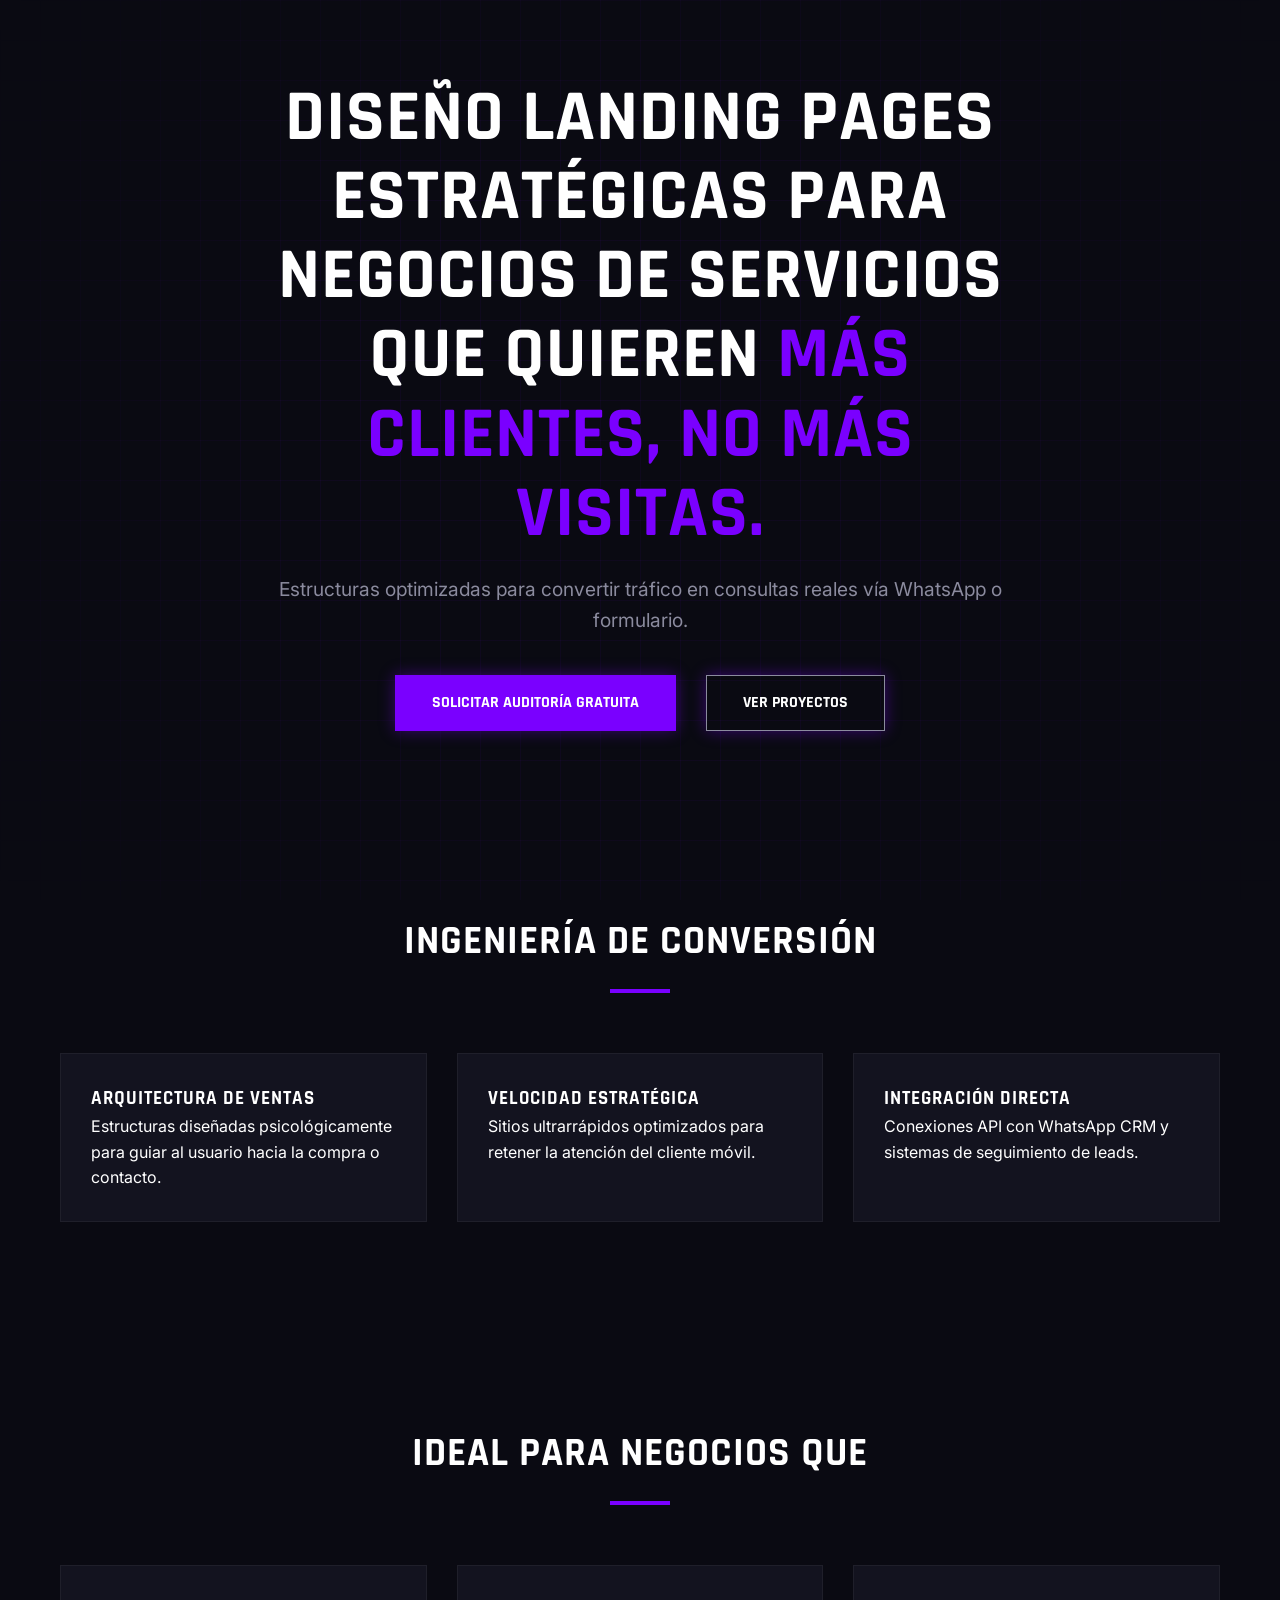
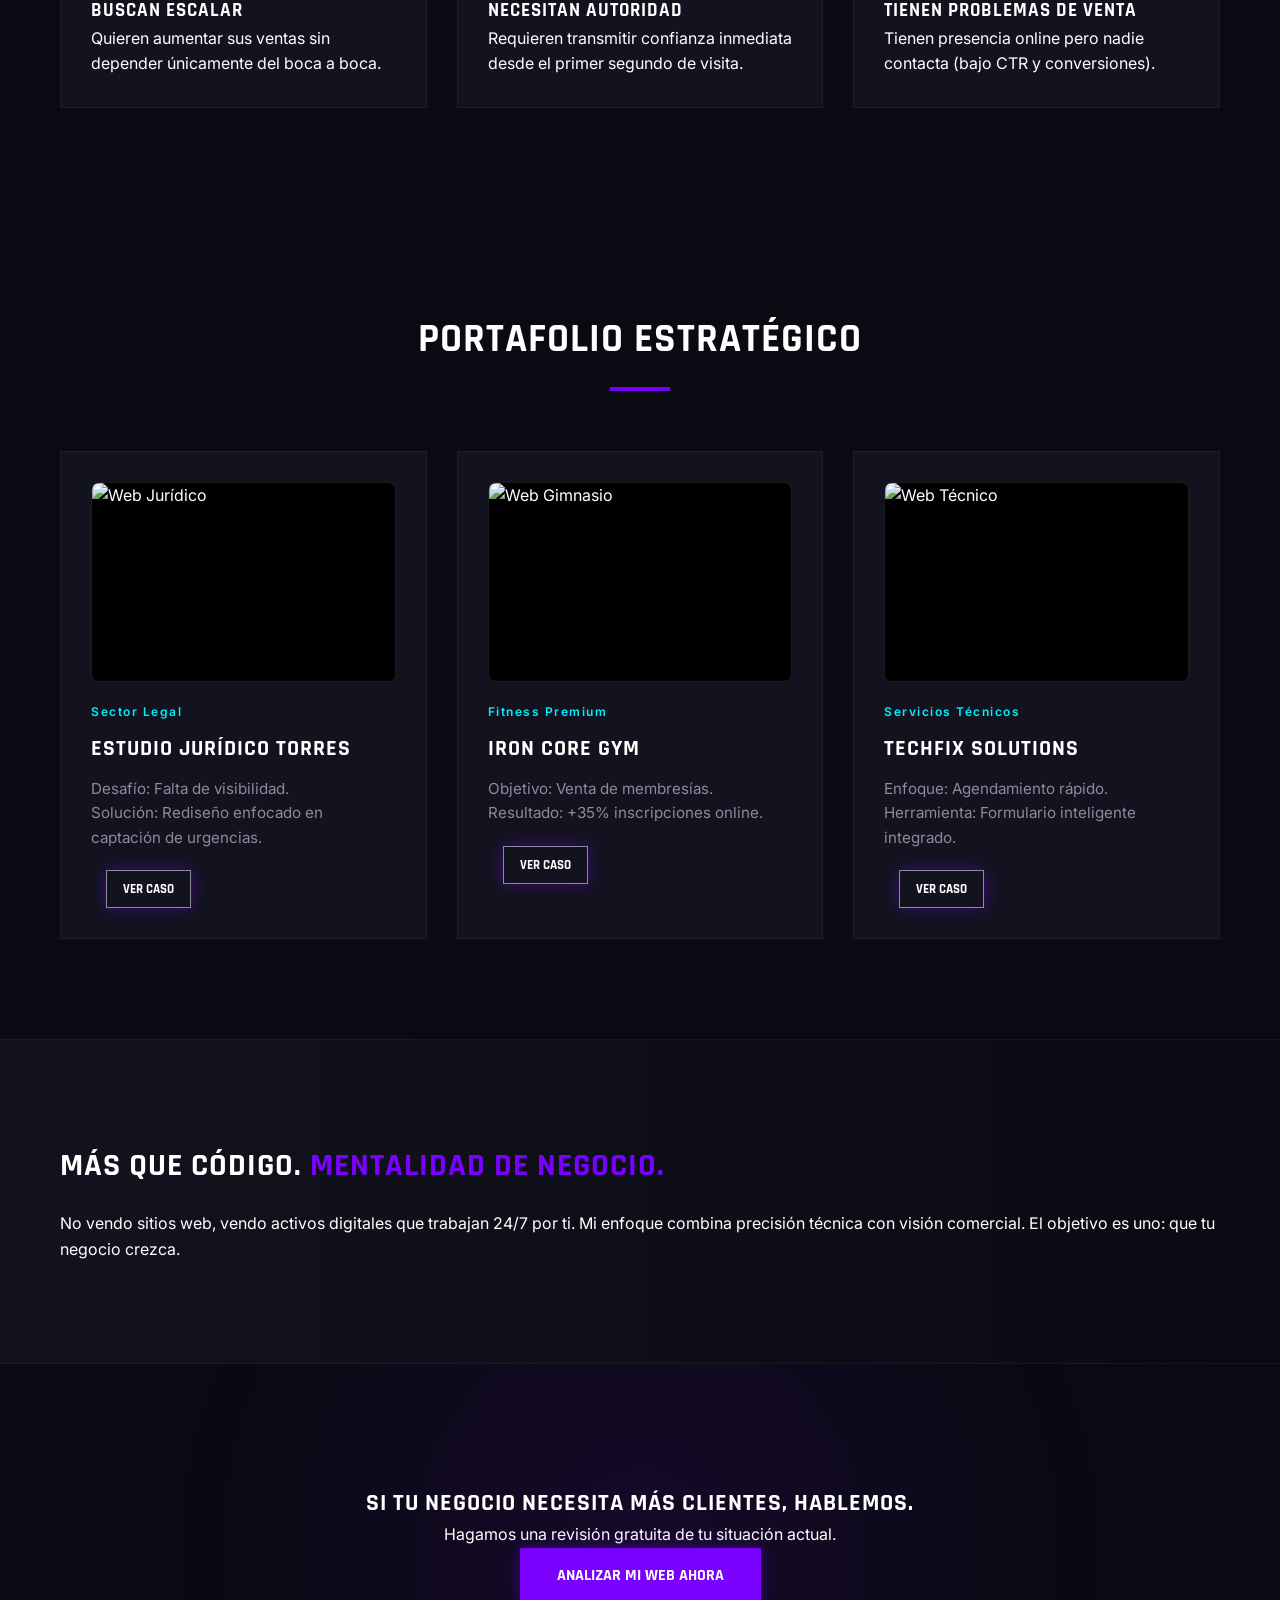
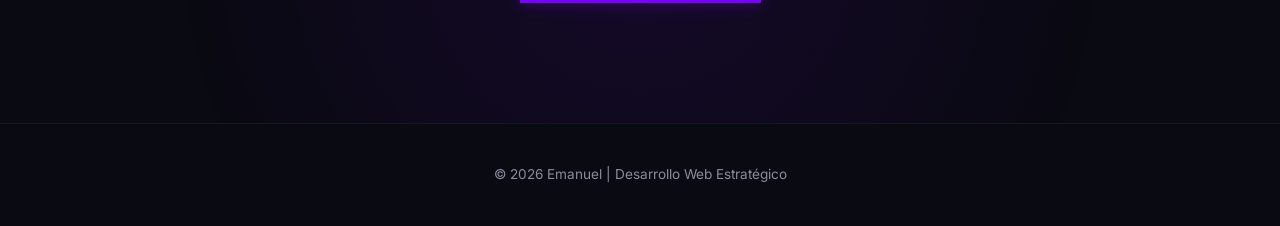
==== index.html @ 3ace0fc2 "portafolio de landing pages completo" ====
<!doctype html>
<html lang="es">
  <head>
    <meta charset="UTF-8" />
    <meta name="viewport" content="width=device-width, initial-scale=1.0" />
    <title>Diseño Landing Pages | Estrategia y Conversión</title>
    <meta name="description" content="Desarrollo landing pages optimizadas para generar clientes reales." />
    <link rel="canonical" href="https://tudominio.com/" />
    <meta name="theme-color" content="#0a0a12" />

    <!-- SEO & Open Graph -->
    <meta property="og:type" content="website" />
    <meta property="og:title" content="Landing Pages Estratégicas | Más Clientes" />
    <meta property="og:description" content="Diseño enfocado en conversión y estrategia digital." />
    <meta property="og:url" content="https://tudominio.com/" />
    <meta property="og:image" content="https://tudominio.com/preview.jpg" />

    <link rel="preconnect" href="https://fonts.googleapis.com" />
    <link rel="preconnect" href="https://fonts.gstatic.com" crossorigin />
    <link
      href="https://fonts.googleapis.com/css2?family=Inter:wght@300;400;600&family=Rajdhani:wght@500;600;700&display=swap"
      rel="stylesheet"
    />
    <link rel="stylesheet" href="css/styles.css" />
  </head>

 <body>
    <div class="bg-grid"></div>

    <!-- HERO -->
    <section class="hero">
        <div class="container hero-content reveal">
            <h1>
                Diseño landing pages estratégicas para negocios de servicios que quieren
                <span class="text-accent">más clientes, no más visitas.</span>
            </h1>
            <p>Estructuras optimizadas para convertir tráfico en consultas reales vía WhatsApp o formulario.</p>
            <div class="cta-group">
                <a href="#contacto" class="btn">Solicitar Auditoría Gratuita</a>
                <a href="#portfolio" class="btn btn-outline">Ver Proyectos</a>
            </div>
        </div>
    </section>

    <!-- PROPUESTA DE VALOR -->
    <section class="section-padding">
        <div class="container">
            <div class="section-header reveal">
                <h2>Ingeniería de Conversión</h2>
                <div class="line"></div>
            </div>
            <div class="value-grid">
                <div class="value-card reveal">
                    <h3>Arquitectura de Ventas</h3>
                    <p>Estructuras diseñadas psicológicamente para guiar al usuario hacia la compra o contacto.</p>
                </div>
                <div class="value-card reveal">
                    <h3>Velocidad Estratégica</h3>
                    <p>Sitios ultrarrápidos optimizados para retener la atención del cliente móvil.</p>
                </div>
                <div class="value-card reveal">
                    <h3>Integración Directa</h3>
                    <p>Conexiones API con WhatsApp CRM y sistemas de seguimiento de leads.</p>
                </div>
            </div>
        </div>
    </section>

    <!-- TARGET AUDIENCE -->
    <section class="section-padding">
        <div class="container">
            <div class="section-header reveal">
                <h2>Ideal Para Negocios Que</h2>
                <div class="line"></div>
            </div>
            <div class="value-grid">
                <div class="value-card reveal">
                    <h3>Buscan Escalar</h3>
                    <p>Quieren aumentar sus ventas sin depender únicamente del boca a boca.</p>
                </div>
                <div class="value-card reveal">
                    <h3>Necesitan Autoridad</h3>
                    <p>Requieren transmitir confianza inmediata desde el primer segundo de visita.</p>
                </div>
                <div class="value-card reveal">
                    <h3>Tienen Problemas de Venta</h3>
                    <p>Tienen presencia online pero nadie contacta (bajo CTR y conversiones).</p>
                </div>
            </div>
        </div>
    </section>

    <!-- PORTFOLIO GRID (3 DEMOS SIN FLECHAS) -->
    <section id="portfolio" class="section-padding">
        <div class="container">
            <div class="section-header reveal">
                <h2>Portafolio Estratégico</h2>
                <div class="line"></div>
            </div>

            <!-- Aquí están las 3 demps fijas en grilla -->
            <div class="portfolio-grid">
                
                <!-- DEMO 1 -->
                <div class="project-card reveal">
                    <div class="mockup-frame">
                        <!-- Imagen Placeholder de Estudio Jurídico -->
                        <img src="https://images.unsplash.com/photo-1589829085413-56de8ae18c73?auto=format&fit=crop&w=600&q=80" alt="Web Jurídico" loading="lazy">
                    </div>
                    <div class="info-content">
                        <span class="project-tag">Sector Legal</span>
                        <h3 class="project-title">Estudio Jurídico Torres</h3>
                        <p class="project-strategy">
                            Desafío: Falta de visibilidad.<br>
                            Solución: Rediseño enfocado en captación de urgencias.
                        </p>
                        <a href="/proyectos/estudio-juridico.html" class="btn btn-outline" style="font-size: 0.8rem; padding: 8px 16px;">Ver Caso</a>
                    </div>
                </div>

                <!-- DEMO 2 -->
                <div class="project-card reveal">
                    <div class="mockup-frame">
                         <!-- Imagen Placeholder de Gimnasio -->
                        <img src="https://images.unsplash.com/photo-1534438327276-14e5300c3a48?auto=format&fit=crop&w=600&q=80" alt="Web Gimnasio" loading="lazy">
                    </div>
                    <div class="info-content">
                        <span class="project-tag">Fitness Premium</span>
                        <h3 class="project-title">Iron Core Gym</h3>
                        <p class="project-strategy">
                            Objetivo: Venta de membresías.<br>
                            Resultado: +35% inscripciones online.
                        </p>
                        <a href="/proyectos/gimnasio.html" class="btn btn-outline" style="font-size: 0.8rem; padding: 8px 16px;">Ver Caso</a>
                    </div>
                </div>

                <!-- DEMO 3 -->
                <div class="project-card reveal">
                    <div class="mockup-frame">
                         <!-- Imagen Placeholder Técnico -->
                        <img src="https://images.unsplash.com/photo-1597872200969-2b65d56bd16b?auto=format&fit=crop&w=600&q=80" alt="Web Técnico" loading="lazy">
                    </div>
                    <div class="info-content">
                        <span class="project-tag">Servicios Técnicos</span>
                        <h3 class="project-title">TechFix Solutions</h3>
                        <p class="project-strategy">
                            Enfoque: Agendamiento rápido.<br>
                            Herramienta: Formulario inteligente integrado.
                        </p>
                        <a href="/proyectos/servicio-tecnico.html" class="btn btn-outline" style="font-size: 0.8rem; padding: 8px 16px;">Ver Caso</a>
                    </div>
                </div>

            </div>
        </div>
    </section>

    <!-- SOBRE MÍ -->
    <section class="section-padding about-section reveal">
        <div class="container">
            <div class="about-text">
                <h3>Más que código. <span class="text-accent">Mentalidad de negocio.</span></h3>
                <p>No vendo sitios web, vendo activos digitales que trabajan 24/7 por ti. Mi enfoque combina precisión técnica con visión comercial. El objetivo es uno: que tu negocio crezca.</p>
            </div>
        </div>
    </section>

    <!-- CTA FINAL -->
    <section id="contacto" class="final-cta reveal">
        <div class="container">
            <h2>Si tu negocio necesita más clientes, hablemos.</h2>
            <p>Hagamos una revisión gratuita de tu situación actual.</p>
            <a href="https://wa.me/TU_NUMERO" class="btn">Analizar mi web ahora</a>
        </div>
    </section>

    <footer>
        <div class="container">
            <p>&copy; <span id="year"></span> Emanuel | Desarrollo Web Estratégico</p>
        </div>
    </footer>

    <script src="js/script.js"></script>
  </body>
</html>
---- css/styles.css ----
/* --- VARIABLES Y RESET --- */
        :root {
            --bg-deep: #0a0a12;
            --bg-card: #13131f;
            --primary-neon: #7a00ff;
            --accent-cyan: #00f0ff;
            --text-main: #ffffff;
            --text-muted: #8b8b9e;
            --border-tech: rgba(122, 0, 255, 0.2);
            --font-head: "Rajdhani", sans-serif;
            --font-body: "Inter", sans-serif;
            --transition: all 0.3s cubic-bezier(0.25, 0.46, 0.45, 0.94);
        }

        * { margin: 0; padding: 0; box-sizing: border-box; }

        body {
            background-color: var(--bg-deep);
            color: var(--text-main);
            font-family: var(--font-body);
            line-height: 1.6;
            overflow-x: hidden;
        }

        /* Fondo Grid Tecnológico */
        .bg-grid {
            position: fixed;
            inset: 0;
            z-index: -1;
            background-image: 
                linear-gradient(rgba(122, 0, 255, 0.05) 1px, transparent 1px),
                linear-gradient(90deg, rgba(122, 0, 255, 0.05) 1px, transparent 1px);
            background-size: 40px 40px;
            mask-image: radial-gradient(circle at center, black 40%, transparent 100%);
            -webkit-mask-image: radial-gradient(circle at center, black 40%, transparent 100%);
        }

        h1, h2, h3, h4 { font-family: var(--font-head); text-transform: uppercase; letter-spacing: 1px; }
        .container { max-width: 1200px; margin: auto; padding: 0 20px; }
        .text-accent { color: var(--primary-neon); }
        .section-padding { padding: 100px 0; }
        
        .btn {
            display: inline-block;
            padding: 14px 36px;
            font-family: var(--font-head);
            font-weight: 700;
            text-transform: uppercase;
            text-decoration: none;
            color: #fff;
            background: var(--primary-neon);
            border: 1px solid var(--primary-neon);
            transition: var(--transition);
            box-shadow: 0 0 15px rgba(122, 0, 255, 0.4);
            cursor: pointer;
        }
        .btn:hover {
            background: transparent;
            box-shadow: 0 0 25px rgba(122, 0, 255, 0.6);
        }
        .btn-outline {
            background: transparent;
            border: 1px solid var(--text-muted);
            margin-left: 15px;
        }
        .btn-outline:hover {
            border-color: var(--primary-neon);
            background: rgba(122, 0, 255, 0.1);
        }

        /* --- HERO SECTION --- */
        .hero {
            min-height: 90vh;
            display: flex;
            align-items: center;
            justify-content: center;
            text-align: center;
            position: relative;
        }
        .hero-content { max-width: 800px; }
        .hero h1 {
            font-size: clamp(2.5rem, 6vw, 4.5rem);
            line-height: 1.1;
            margin-bottom: 20px;
        }
        .hero p { font-size: 1.2rem; color: var(--text-muted); margin-bottom: 40px; }
        .cta-group { display: flex; gap: 15px; justify-content: center; flex-wrap: wrap; }

        /* --- SECCIONES GENERALES --- */
        .section-header { margin-bottom: 60px; text-align: center; }
        .section-header h2 { font-size: 2.5rem; margin-bottom: 15px; }
        .line { width: 60px; height: 4px; background: var(--primary-neon); margin: 0 auto; }
        
        .value-grid, .portfolio-grid {
            display: grid;
            grid-template-columns: repeat(auto-fit, minmax(300px, 1fr));
            gap: 30px;
        }

        .value-card, .project-card {
            background: var(--bg-card);
            border: 1px solid rgba(255, 255, 255, 0.05);
            padding: 30px;
            transition: var(--transition);
        }

        .project-card {
            display: flex;
            flex-direction: column;
            overflow: hidden;
            position: relative;
        }

        .project-card:hover {
            transform: translateY(-5px);
            border-color: var(--primary-neon);
            box-shadow: 0 10px 30px rgba(0,0,0,0.5);
        }

        /* Mockup Visual en Cards */
        .mockup-frame {
            width: 100%;
            height: 200px;
            background: #000;
            border-radius: 8px;
            overflow: hidden;
            margin-bottom: 20px;
            border: 1px solid rgba(255,255,255,0.1);
        }
        .mockup-frame img {
            width: 100%;
            height: 100%;
            object-fit: cover;
            transition: transform 0.5s ease;
        }
        .project-card:hover .mockup-frame img {
            transform: scale(1.05);
        }

        .project-tag {
            font-size: 0.75rem;
            letter-spacing: 1.5px;
            color: var(--accent-cyan);
            margin-bottom: 10px;
            display: block;
            font-weight: 600;
        }
        .project-title { font-size: 1.4rem; margin-bottom: 10px; color: #fff; }
        .project-strategy {
            color: var(--text-muted);
            font-size: 0.95rem;
            margin-bottom: 20px;
            flex-grow: 1;
        }

        /* --- SOBRE MI --- */
        .about-section {
            background: linear-gradient(90deg, var(--bg-card), var(--bg-deep));
            border-top: 1px solid var(--border-tech);
            border-bottom: 1px solid var(--border-tech);
        }
        .about-text h3 { font-size: 2rem; margin-bottom: 20px; }

        /* --- CTA FINAL --- */
        .final-cta {
            text-align: center;
            padding: 120px 0;
            background: radial-gradient(circle at center, rgba(122, 0, 255, 0.1) 0%, transparent 70%);
        }

        footer {
            border-top: 1px solid rgba(255, 255, 255, 0.05);
            padding: 40px 0;
            text-align: center;
            font-size: 0.85rem;
            color: var(--text-muted);
        }

        /* --- ANIMACIONES SCROLL --- */
        .reveal { opacity: 0; transform: translateY(30px); transition: all 0.8s ease-out; }
        .reveal.active { opacity: 1; transform: translateY(0); }

        /* Responsive Móvil */
        @media(max-width: 768px) {
            .value-grid, .portfolio-grid { grid-template-columns: 1fr; }
            .hero h1 { font-size: 2.5rem; }
            .section-header h2 { font-size: 2rem; }
        }
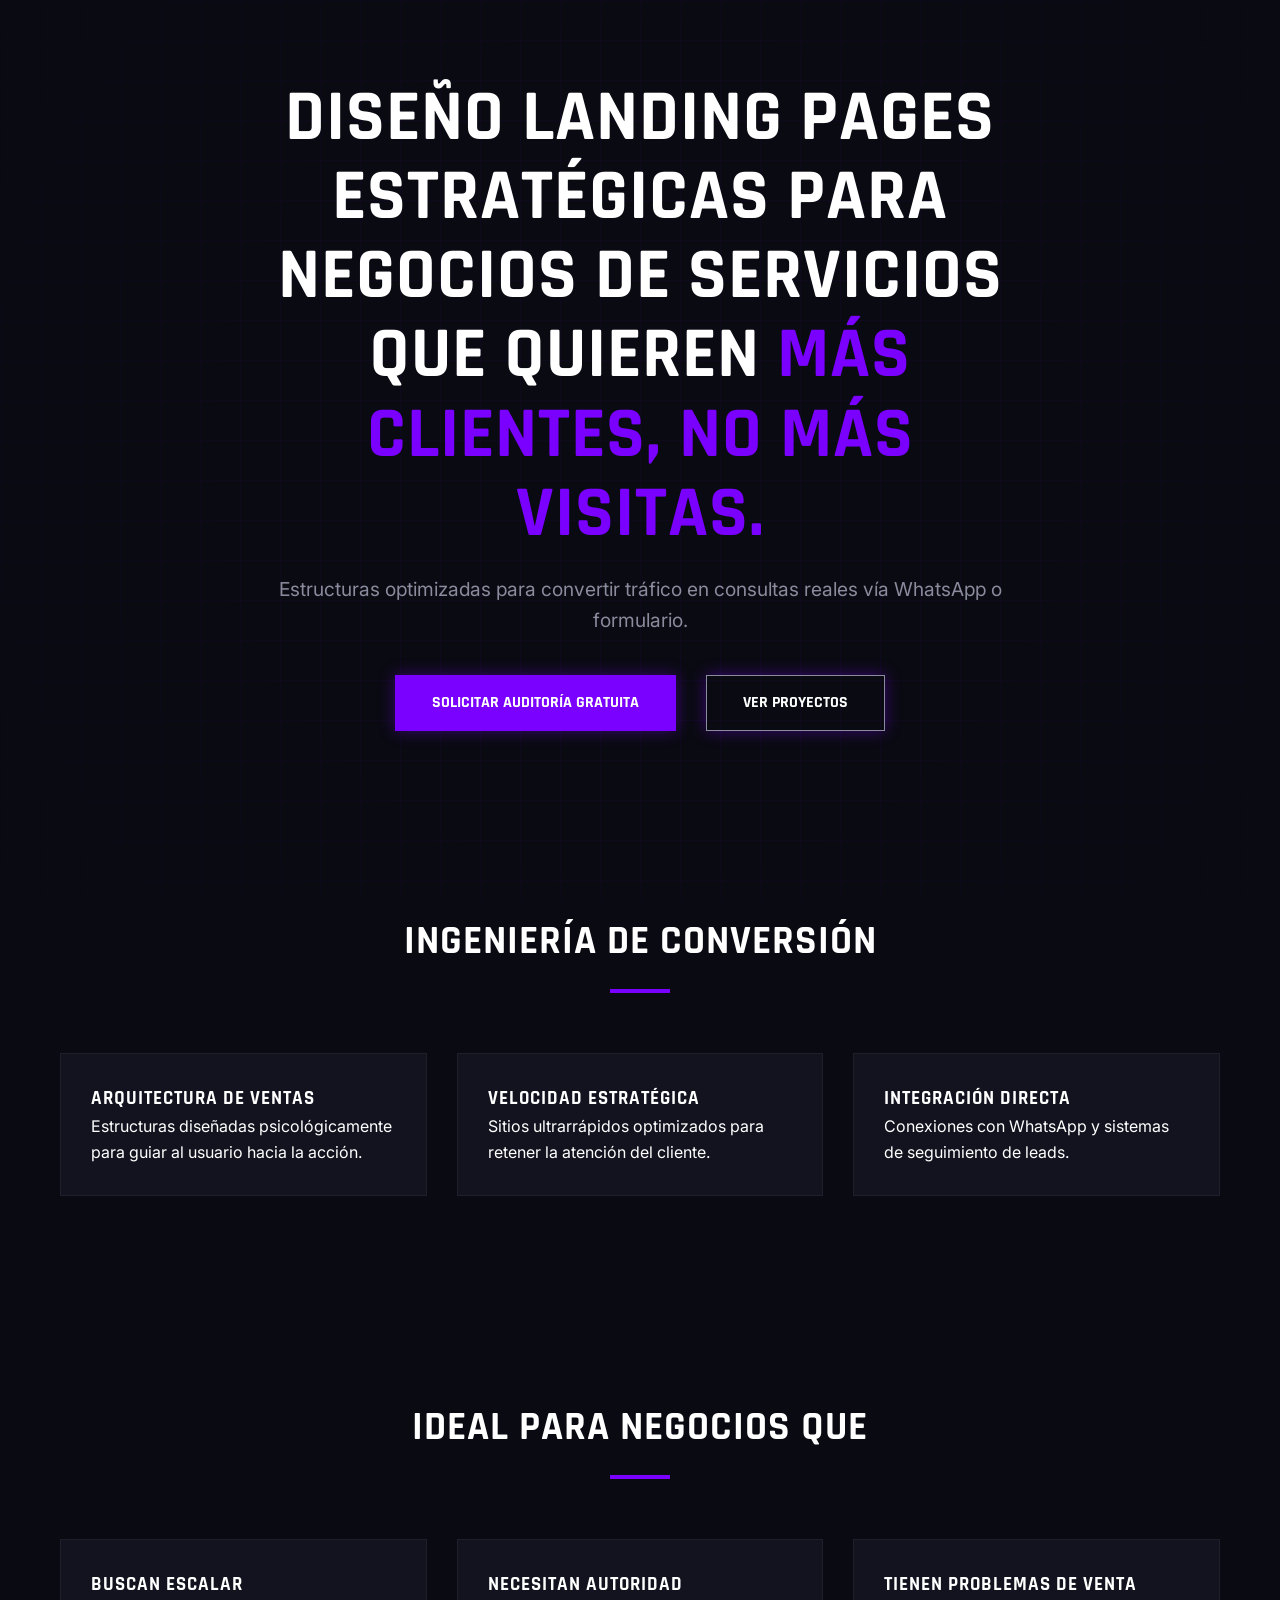
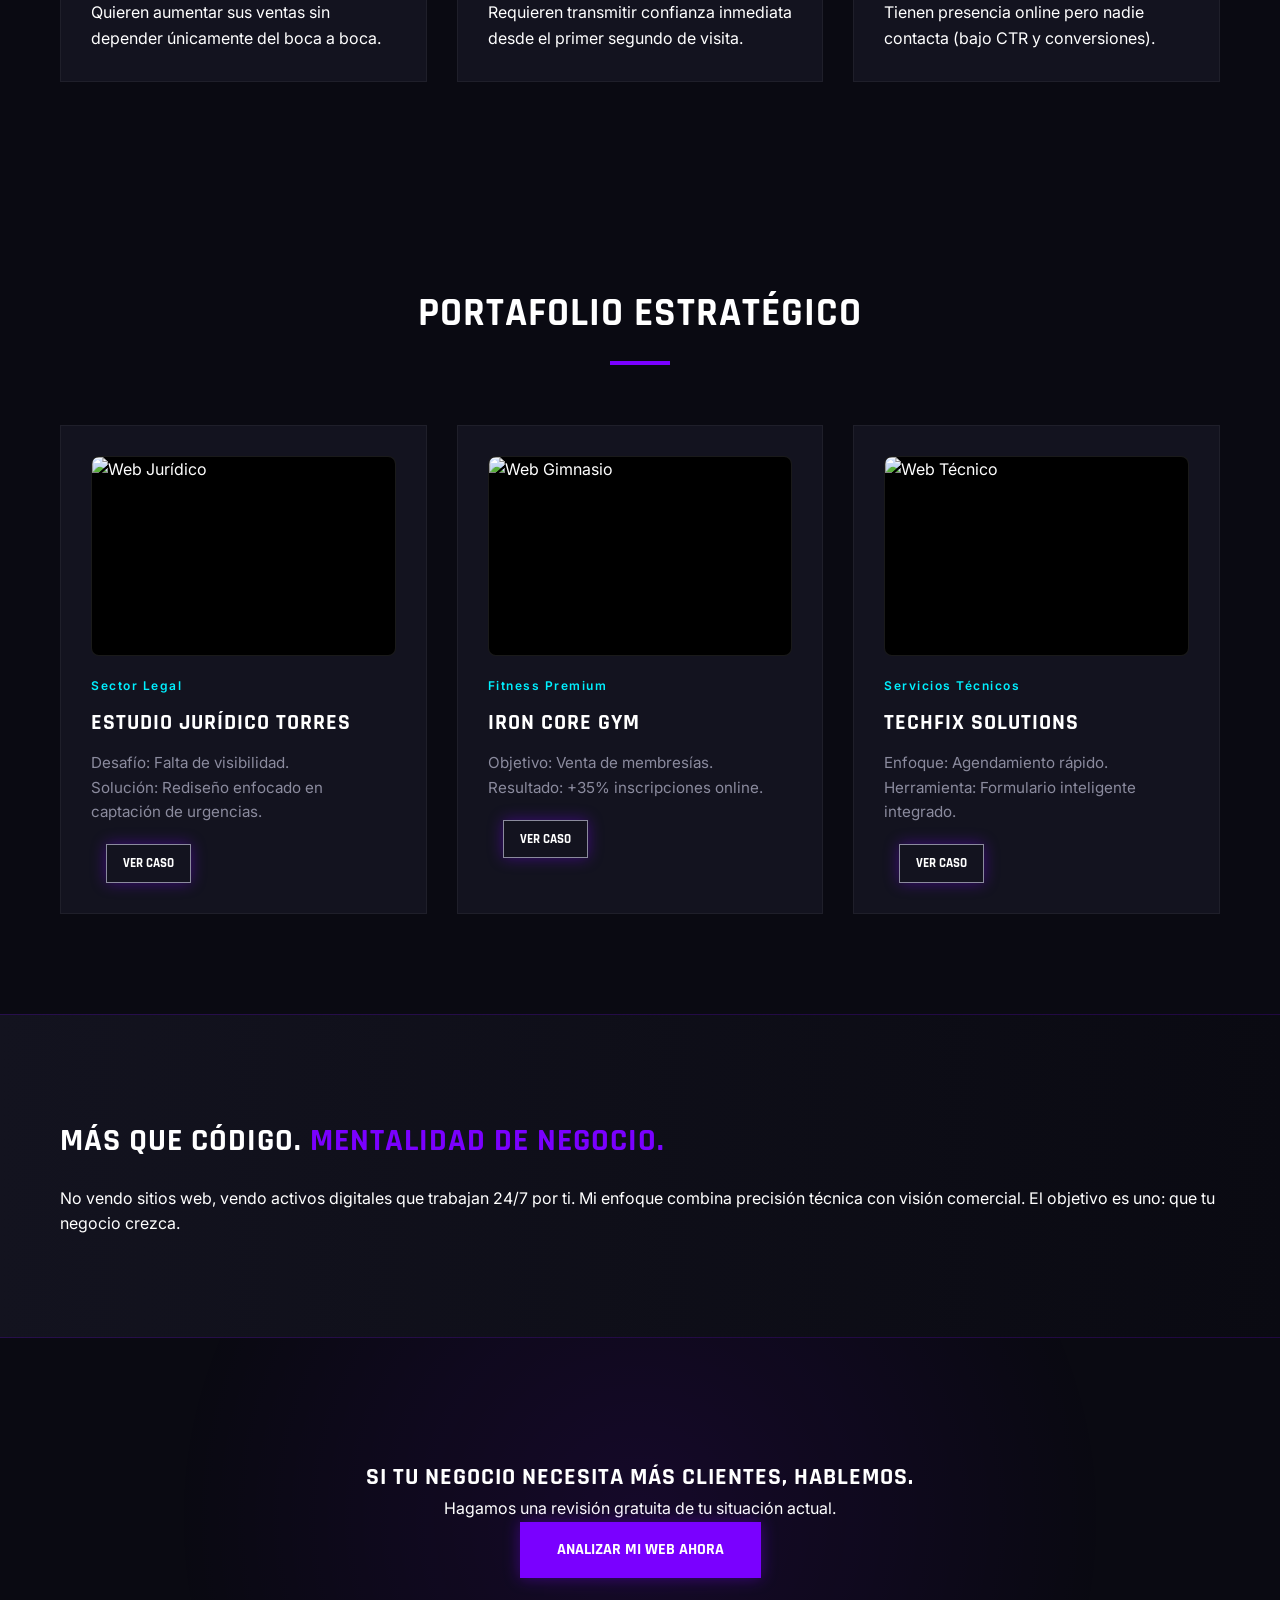
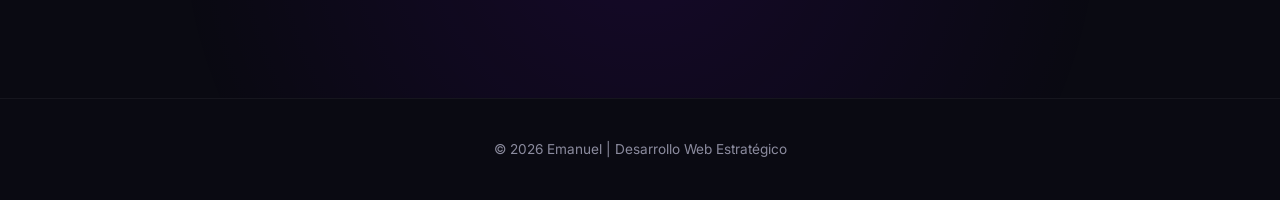
==== commit a8c76cce: "actualizacion" ====
--- a/index.html
+++ b/index.html
@@ -3,184 +3,185 @@
   <head>
     <meta charset="UTF-8" />
     <meta name="viewport" content="width=device-width, initial-scale=1.0" />
+
     <title>Diseño Landing Pages | Estrategia y Conversión</title>
-    <meta name="description" content="Desarrollo landing pages optimizadas para generar clientes reales." />
-    <link rel="canonical" href="https://tudominio.com/" />
+    <meta name="description" content="Desarrollo landing pages optimizadas para generar clientes reales. Diseño enfocado en conversión, WhatsApp y estrategia digital." />
+    <link rel="canonical" href="https://portfolio-landing-psi-nine.vercel.app/" />
     <meta name="theme-color" content="#0a0a12" />
 
     <!-- SEO & Open Graph -->
     <meta property="og:type" content="website" />
     <meta property="og:title" content="Landing Pages Estratégicas | Más Clientes" />
-    <meta property="og:description" content="Diseño enfocado en conversión y estrategia digital." />
-    <meta property="og:url" content="https://tudominio.com/" />
-    <meta property="og:image" content="https://tudominio.com/preview.jpg" />
+    <meta property="og:description" content="Diseño enfocado en conversión y estrategia digital para negocios de servicios." />
+    <meta property="og:url" content="https://portfolio-landing-psi-nine.vercel.app/" />
+    <meta property="og:image" content="https://images.unsplash.com/photo-1589829085413-56de8ae18c73?auto=format&fit=crop&w=600&q=80" />
+
+    <meta name="twitter:card" content="summary_large_image" />
+    <meta name="twitter:title" content="Landing Pages Estratégicas" />
+    <meta name="twitter:description" content="Más clientes. Más conversiones." />
+    <meta name="twitter:image" content="https://images.unsplash.com/photo-1589829085413-56de8ae18c73?auto=format&fit=crop&w=600&q=80" />
 
     <link rel="preconnect" href="https://fonts.googleapis.com" />
     <link rel="preconnect" href="https://fonts.gstatic.com" crossorigin />
-    <link
-      href="https://fonts.googleapis.com/css2?family=Inter:wght@300;400;600&family=Rajdhani:wght@500;600;700&display=swap"
-      rel="stylesheet"
-    />
+    <link href="https://fonts.googleapis.com/css2?family=Inter:wght@300;400;600&family=Rajdhani:wght@500;600;700&display=swap" rel="stylesheet" />
+    
     <link rel="stylesheet" href="css/styles.css" />
   </head>
 
- <body>
+  <body>
     <div class="bg-grid"></div>
 
     <!-- HERO -->
     <section class="hero">
-        <div class="container hero-content reveal">
-            <h1>
-                Diseño landing pages estratégicas para negocios de servicios que quieren
-                <span class="text-accent">más clientes, no más visitas.</span>
-            </h1>
-            <p>Estructuras optimizadas para convertir tráfico en consultas reales vía WhatsApp o formulario.</p>
-            <div class="cta-group">
-                <a href="#contacto" class="btn">Solicitar Auditoría Gratuita</a>
-                <a href="#portfolio" class="btn btn-outline">Ver Proyectos</a>
-            </div>
+      <div class="container hero-content reveal">
+        <h1>
+          Diseño landing pages estratégicas para negocios de servicios que quieren
+          <span class="text-accent">más clientes, no más visitas.</span>
+        </h1>
+        <p>Estructuras optimizadas para convertir tráfico en consultas reales vía WhatsApp o formulario.</p>
+        <div class="cta-group">
+          <a href="#contacto" class="btn">Solicitar Auditoría Gratuita</a>
+          <a href="#portfolio" class="btn btn-outline">Ver Proyectos</a>
         </div>
+      </div>
     </section>
 
     <!-- PROPUESTA DE VALOR -->
     <section class="section-padding">
-        <div class="container">
-            <div class="section-header reveal">
-                <h2>Ingeniería de Conversión</h2>
-                <div class="line"></div>
-            </div>
-            <div class="value-grid">
-                <div class="value-card reveal">
-                    <h3>Arquitectura de Ventas</h3>
-                    <p>Estructuras diseñadas psicológicamente para guiar al usuario hacia la compra o contacto.</p>
-                </div>
-                <div class="value-card reveal">
-                    <h3>Velocidad Estratégica</h3>
-                    <p>Sitios ultrarrápidos optimizados para retener la atención del cliente móvil.</p>
-                </div>
-                <div class="value-card reveal">
-                    <h3>Integración Directa</h3>
-                    <p>Conexiones API con WhatsApp CRM y sistemas de seguimiento de leads.</p>
-                </div>
-            </div>
+      <div class="container">
+        <div class="section-header reveal">
+          <h2>Ingeniería de Conversión</h2>
+          <div class="line"></div>
         </div>
+        <div class="value-grid">
+          <div class="value-card reveal">
+            <h3>Arquitectura de Ventas</h3>
+            <p>Estructuras diseñadas psicológicamente para guiar al usuario hacia la acción.</p>
+          </div>
+          <div class="value-card reveal">
+            <h3>Velocidad Estratégica</h3>
+            <p>Sitios ultrarrápidos optimizados para retener la atención del cliente.</p>
+          </div>
+          <div class="value-card reveal">
+            <h3>Integración Directa</h3>
+            <p>Conexiones con WhatsApp y sistemas de seguimiento de leads.</p>
+          </div>
+        </div>
+      </div>
     </section>
 
     <!-- TARGET AUDIENCE -->
     <section class="section-padding">
-        <div class="container">
-            <div class="section-header reveal">
-                <h2>Ideal Para Negocios Que</h2>
-                <div class="line"></div>
-            </div>
-            <div class="value-grid">
-                <div class="value-card reveal">
-                    <h3>Buscan Escalar</h3>
-                    <p>Quieren aumentar sus ventas sin depender únicamente del boca a boca.</p>
-                </div>
-                <div class="value-card reveal">
-                    <h3>Necesitan Autoridad</h3>
-                    <p>Requieren transmitir confianza inmediata desde el primer segundo de visita.</p>
-                </div>
-                <div class="value-card reveal">
-                    <h3>Tienen Problemas de Venta</h3>
-                    <p>Tienen presencia online pero nadie contacta (bajo CTR y conversiones).</p>
-                </div>
-            </div>
+      <div class="container">
+        <div class="section-header reveal">
+          <h2>Ideal Para Negocios Que</h2>
+          <div class="line"></div>
         </div>
+        <div class="value-grid">
+          <div class="value-card reveal">
+            <h3>Buscan Escalar</h3>
+            <p>Quieren aumentar sus ventas sin depender únicamente del boca a boca.</p>
+          </div>
+          <div class="value-card reveal">
+            <h3>Necesitan Autoridad</h3>
+            <p>Requieren transmitir confianza inmediata desde el primer segundo de visita.</p>
+          </div>
+          <div class="value-card reveal">
+            <h3>Tienen Problemas de Venta</h3>
+            <p>Tienen presencia online pero nadie contacta (bajo CTR y conversiones).</p>
+          </div>
+        </div>
+      </div>
     </section>
 
-    <!-- PORTFOLIO GRID (3 DEMOS SIN FLECHAS) -->
+    <!-- PORTFOLIO -->
     <section id="portfolio" class="section-padding">
-        <div class="container">
-            <div class="section-header reveal">
-                <h2>Portafolio Estratégico</h2>
-                <div class="line"></div>
+      <div class="container">
+        <div class="section-header reveal">
+          <h2>Portafolio Estratégico</h2>
+          <div class="line"></div>
+        </div>
+        <div class="portfolio-grid">
+          <!-- Proyecto 1 -->
+          <div class="project-card reveal">
+            <div class="mockup-frame">
+              <img src="https://images.unsplash.com/photo-1589829085413-56de8ae18c73?auto=format&fit=crop&w=600&q=80" alt="Web Jurídico" loading="lazy">
             </div>
+            <div class="info-content">
+              <span class="project-tag">Sector Legal</span>
+              <h3 class="project-title">Estudio Jurídico Torres</h3>
+              <p class="project-strategy">Desafío: Falta de visibilidad.<br>Solución: Rediseño enfocado en captación de urgencias.</p>
+              <a href="/proyectos/estudio-juridico.html" class="btn btn-outline" style="font-size: 0.8rem; padding: 8px 16px;">Ver Caso</a>
+            </div>
+          </div>
 
-            <!-- Aquí están las 3 demps fijas en grilla -->
-            <div class="portfolio-grid">
-                
-                <!-- DEMO 1 -->
-                <div class="project-card reveal">
-                    <div class="mockup-frame">
-                        <!-- Imagen Placeholder de Estudio Jurídico -->
-                        <img src="https://images.unsplash.com/photo-1589829085413-56de8ae18c73?auto=format&fit=crop&w=600&q=80" alt="Web Jurídico" loading="lazy">
-                    </div>
-                    <div class="info-content">
-                        <span class="project-tag">Sector Legal</span>
-                        <h3 class="project-title">Estudio Jurídico Torres</h3>
-                        <p class="project-strategy">
-                            Desafío: Falta de visibilidad.<br>
-                            Solución: Rediseño enfocado en captación de urgencias.
-                        </p>
-                        <a href="/proyectos/estudio-juridico.html" class="btn btn-outline" style="font-size: 0.8rem; padding: 8px 16px;">Ver Caso</a>
-                    </div>
-                </div>
+          <!-- Proyecto 2 -->
+          <div class="project-card reveal">
+            <div class="mockup-frame">
+              <img src="https://images.unsplash.com/photo-1534438327276-14e5300c3a48?auto=format&fit=crop&w=600&q=80" alt="Web Gimnasio" loading="lazy">
+            </div>
+            <div class="info-content">
+              <span class="project-tag">Fitness Premium</span>
+              <h3 class="project-title">Iron Core Gym</h3>
+              <p class="project-strategy">Objetivo: Venta de membresías.<br>Resultado: +35% inscripciones online.</p>
+              <a href="/proyectos/gimnasio.html" class="btn btn-outline" style="font-size: 0.8rem; padding: 8px 16px;">Ver Caso</a>
+            </div>
+          </div>
 
-                <!-- DEMO 2 -->
-                <div class="project-card reveal">
-                    <div class="mockup-frame">
-                         <!-- Imagen Placeholder de Gimnasio -->
-                        <img src="https://images.unsplash.com/photo-1534438327276-14e5300c3a48?auto=format&fit=crop&w=600&q=80" alt="Web Gimnasio" loading="lazy">
-                    </div>
-                    <div class="info-content">
-                        <span class="project-tag">Fitness Premium</span>
-                        <h3 class="project-title">Iron Core Gym</h3>
-                        <p class="project-strategy">
-                            Objetivo: Venta de membresías.<br>
-                            Resultado: +35% inscripciones online.
-                        </p>
-                        <a href="/proyectos/gimnasio.html" class="btn btn-outline" style="font-size: 0.8rem; padding: 8px 16px;">Ver Caso</a>
-                    </div>
-                </div>
-
-                <!-- DEMO 3 -->
-                <div class="project-card reveal">
-                    <div class="mockup-frame">
-                         <!-- Imagen Placeholder Técnico -->
-                        <img src="https://images.unsplash.com/photo-1597872200969-2b65d56bd16b?auto=format&fit=crop&w=600&q=80" alt="Web Técnico" loading="lazy">
-                    </div>
-                    <div class="info-content">
-                        <span class="project-tag">Servicios Técnicos</span>
-                        <h3 class="project-title">TechFix Solutions</h3>
-                        <p class="project-strategy">
-                            Enfoque: Agendamiento rápido.<br>
-                            Herramienta: Formulario inteligente integrado.
-                        </p>
-                        <a href="/proyectos/servicio-tecnico.html" class="btn btn-outline" style="font-size: 0.8rem; padding: 8px 16px;">Ver Caso</a>
-                    </div>
-                </div>
-
+          <!-- Proyecto 3 -->
+          <div class="project-card reveal">
+            <div class="mockup-frame">
+              <img src="https://images.unsplash.com/photo-1597872200969-2b65d56bd16b?auto=format&fit=crop&w=600&q=80" alt="Web Técnico" loading="lazy">
             </div>
+            <div class="info-content">
+              <span class="project-tag">Servicios Técnicos</span>
+              <h3 class="project-title">TechFix Solutions</h3>
+              <p class="project-strategy">Enfoque: Agendamiento rápido.<br>Herramienta: Formulario inteligente integrado.</p>
+              <a href="/proyectos/servicio-tecnico.html" class="btn btn-outline" style="font-size: 0.8rem; padding: 8px 16px;">Ver Caso</a>
+            </div>
+          </div>
         </div>
+      </div>
     </section>
 
     <!-- SOBRE MÍ -->
     <section class="section-padding about-section reveal">
-        <div class="container">
-            <div class="about-text">
-                <h3>Más que código. <span class="text-accent">Mentalidad de negocio.</span></h3>
-                <p>No vendo sitios web, vendo activos digitales que trabajan 24/7 por ti. Mi enfoque combina precisión técnica con visión comercial. El objetivo es uno: que tu negocio crezca.</p>
-            </div>
+      <div class="container">
+        <div class="about-text">
+          <h3>Más que código. <span class="text-accent">Mentalidad de negocio.</span></h3>
+          <p>No vendo sitios web, vendo activos digitales que trabajan 24/7 por ti. Mi enfoque combina precisión técnica con visión comercial. El objetivo es uno: que tu negocio crezca.</p>
         </div>
+      </div>
     </section>
 
     <!-- CTA FINAL -->
     <section id="contacto" class="final-cta reveal">
-        <div class="container">
-            <h2>Si tu negocio necesita más clientes, hablemos.</h2>
-            <p>Hagamos una revisión gratuita de tu situación actual.</p>
-            <a href="https://wa.me/TU_NUMERO" class="btn">Analizar mi web ahora</a>
-        </div>
+      <div class="container">
+        <h2>Si tu negocio necesita más clientes, hablemos.</h2>
+        <p>Hagamos una revisión gratuita de tu situación actual.</p>
+        <a href="https://wa.me/+541154827168?text=Hola%2C%20quiero%20analizar%20mi%20web" class="btn">Analizar mi web ahora</a>
+      </div>
     </section>
 
     <footer>
-        <div class="container">
-            <p>&copy; <span id="year"></span> Emanuel | Desarrollo Web Estratégico</p>
-        </div>
+      <div class="container">
+        <p>&copy; <span id="year"></span> Emanuel | Desarrollo Web Estratégico</p>
+      </div>
     </footer>
 
     <script src="js/script.js"></script>
+    <script>
+      // Año automático
+      document.getElementById('year').textContent = new Date().getFullYear();
+
+      // Animación scroll reveal
+      const reveals = document.querySelectorAll('.reveal');
+      const observer = new IntersectionObserver(entries => {
+        entries.forEach(entry => {
+          if(entry.isIntersecting){ entry.target.classList.add('active'); }
+        });
+      }, { threshold: 0.1 });
+      reveals.forEach(el => observer.observe(el));
+    </script>
   </body>
 </html>
